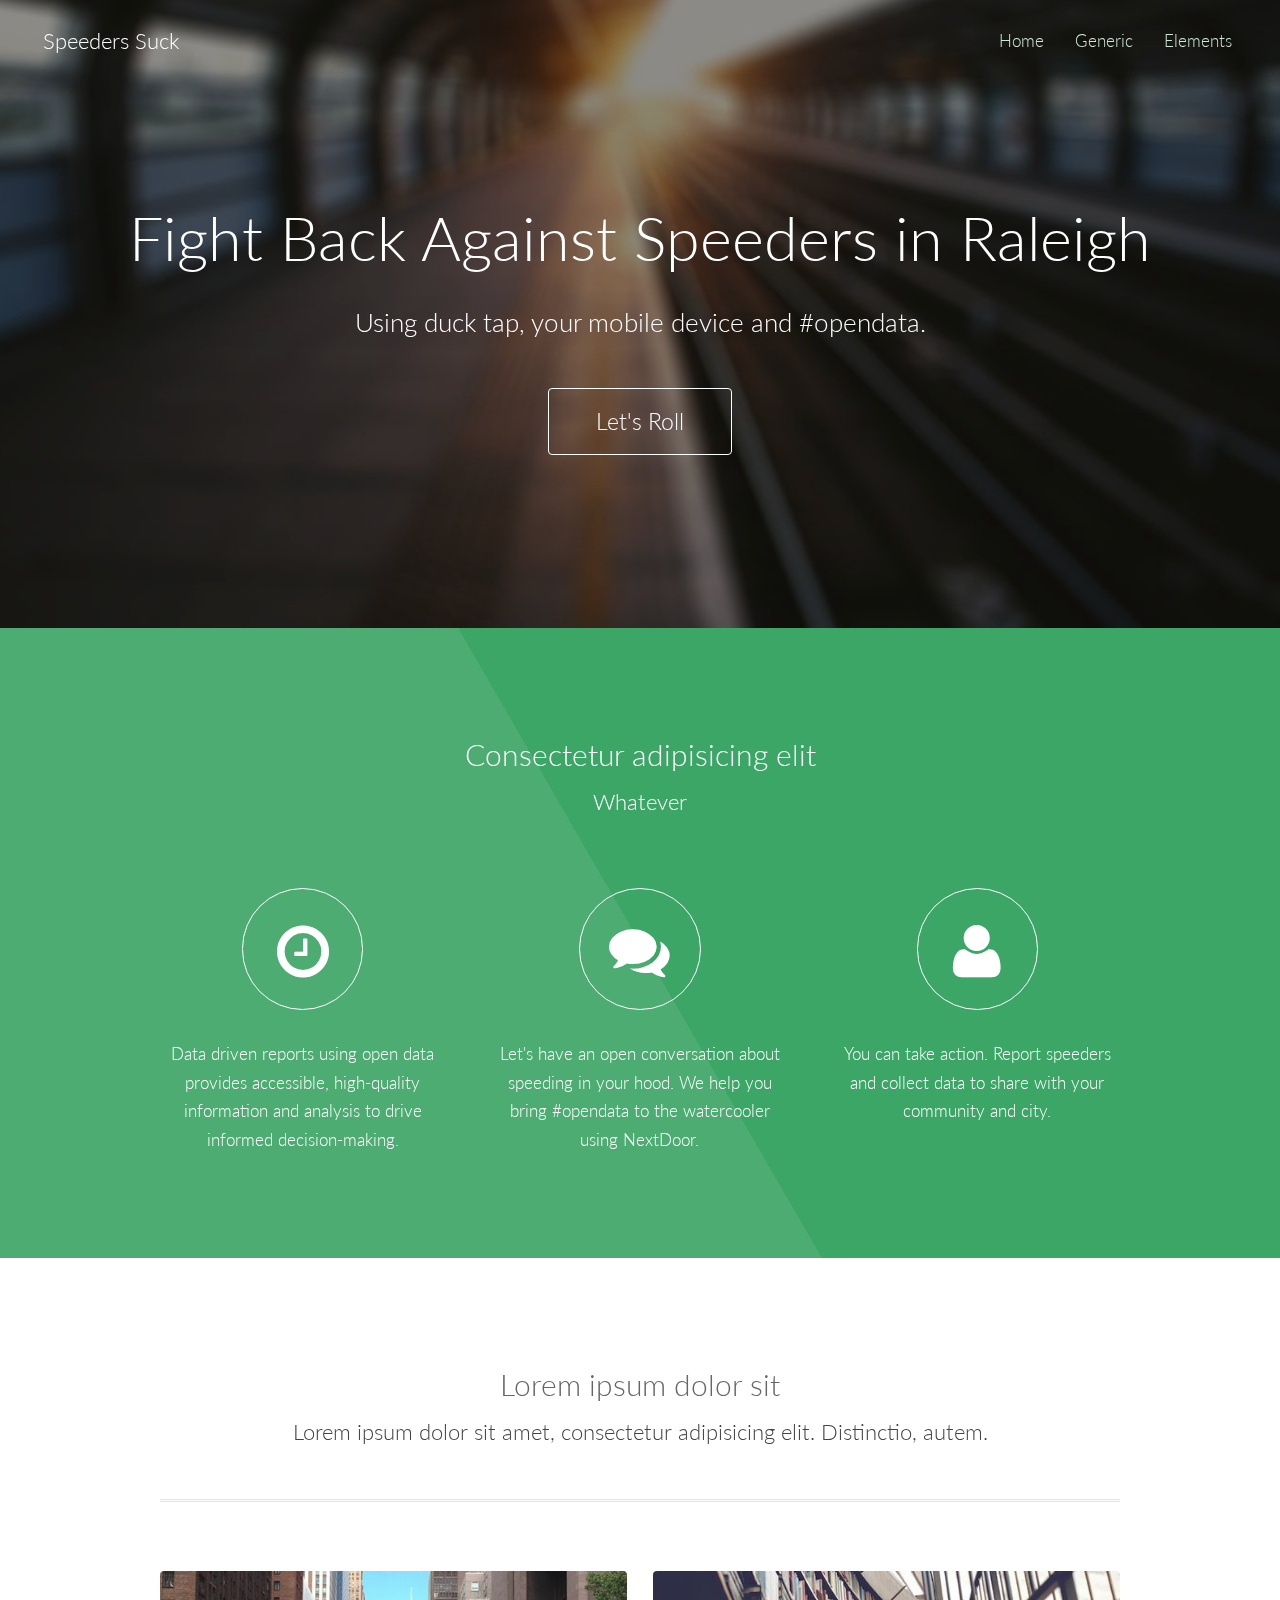
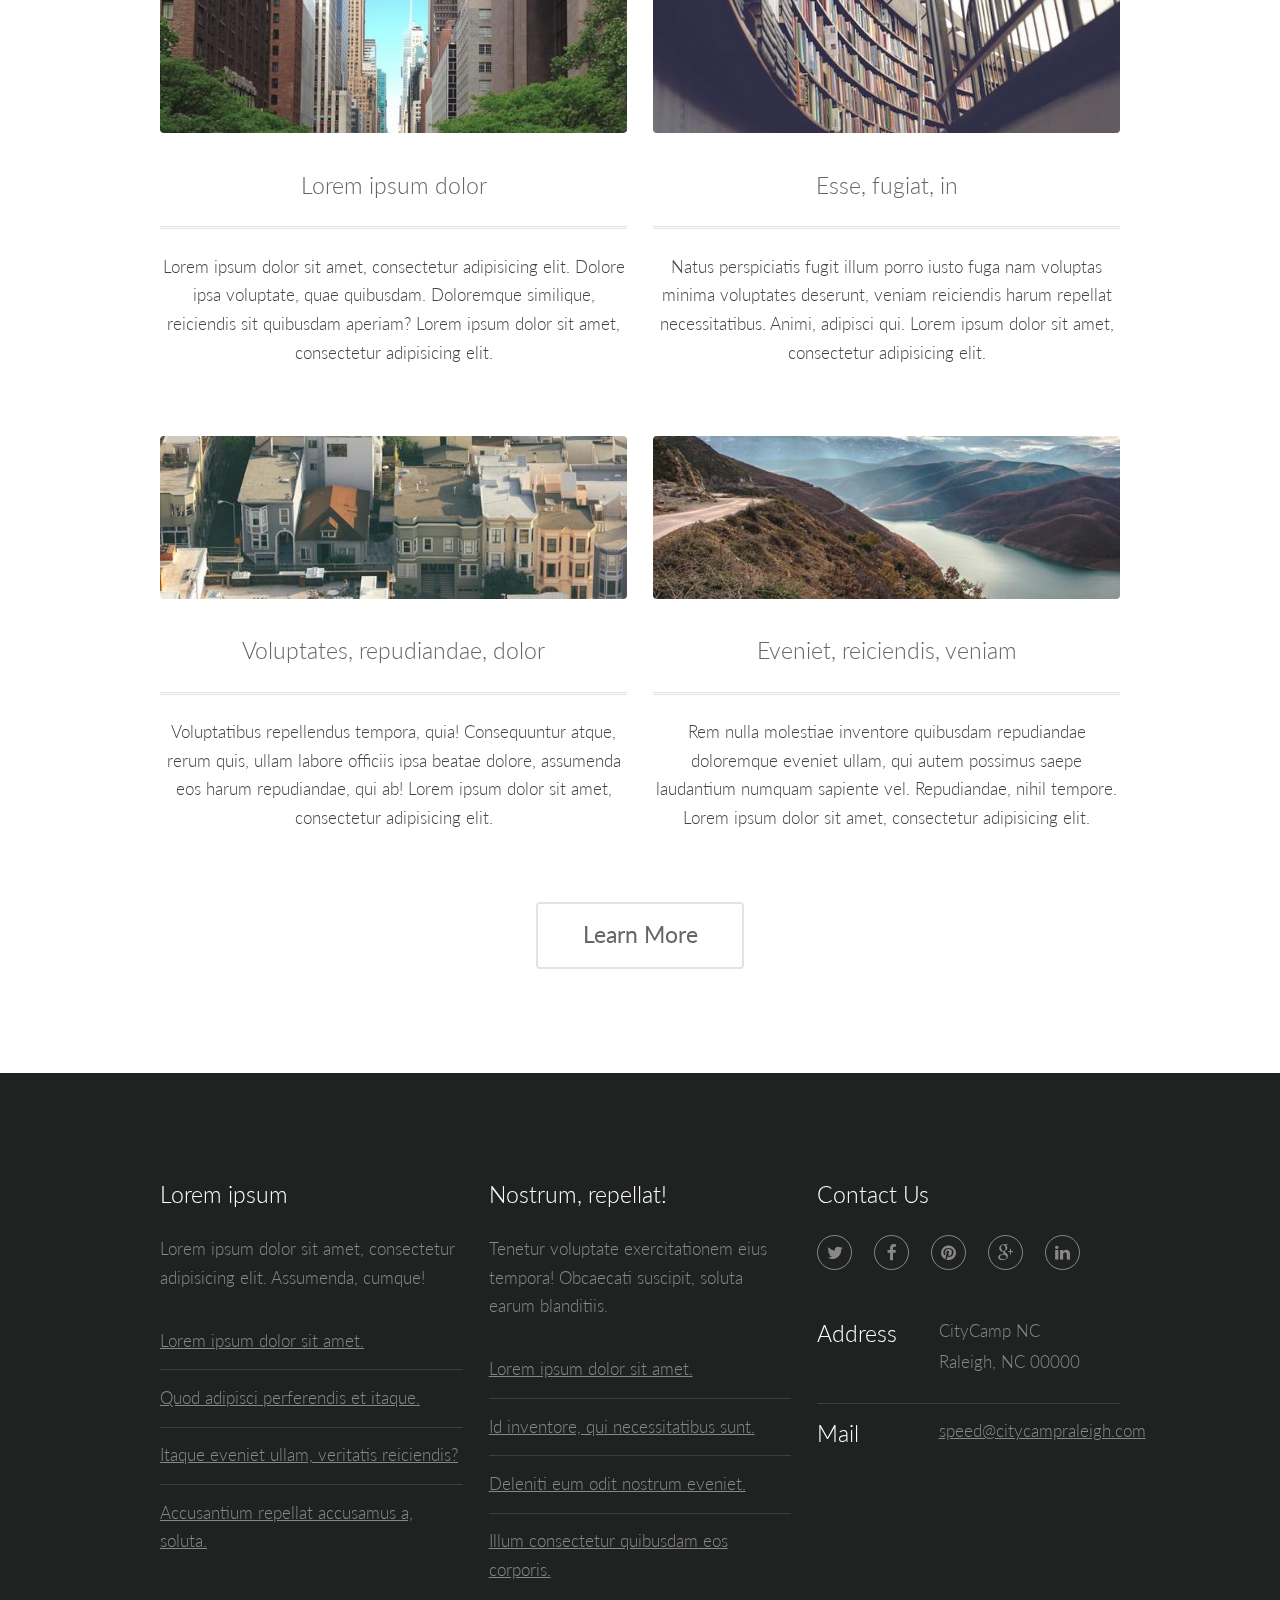
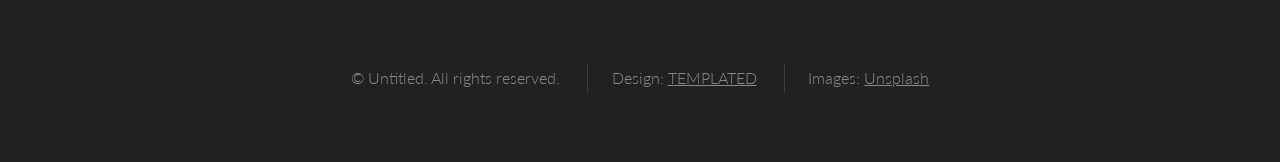
==== about/index.html @ bee6bcc5 "homepage" ====
<!DOCTYPE html>
<!--
	Interphase by TEMPLATED
	templated.co @templatedco
	Released for free under the Creative Commons Attribution 3.0 license (templated.co/license)
-->
<html lang="en">
	<head>
		<meta charset="UTF-8">
		<title>Speeders Suck</title>
		<meta http-equiv="content-type" content="text/html; charset=utf-8" />
		<meta name="description" content="" />
		<meta name="keywords" content="" />
		<!--[if lte IE 8]><script src="css/ie/html5shiv.js"></script><![endif]-->
		<script src="js/jquery.min.js"></script>
		<script src="js/skel.min.js"></script>
		<script src="js/skel-layers.min.js"></script>
		<script src="js/init.js"></script>
		<noscript>
			<link rel="stylesheet" href="css/skel.css" />
			<link rel="stylesheet" href="css/style.css" />
			<link rel="stylesheet" href="css/style-xlarge.css" />
		</noscript>
		<!--[if lte IE 8]><link rel="stylesheet" href="css/ie/v8.css" /><![endif]-->
	</head>
	<body class="landing">

		<!-- Header -->
			<header id="header">
				<h1><a href="index.html">Speeders Suck</a></h1>
				<nav id="nav">
					<ul>
						<li><a href="index.html">Home</a></li>
						<li><a href="generic.html">Generic</a></li>
						<li><a href="elements.html">Elements</a></li>
					</ul>
				</nav>
			</header>

		<!-- Banner -->
			<section id="banner">
				<h2>Fight Back Against Speeders in Raleigh</h2>
				<p>Using duck tap, your mobile device and #opendata.</p>
				<ul class="actions">
					<li>
						<a href="#" class="button big">Let's Roll</a>
					</li>
				</ul>
			</section>

		<!-- One -->
			<section id="one" class="wrapper style1 align-center">
				<div class="container">
					<header>
						<h2>Consectetur adipisicing elit</h2>
						<p>Whatever</p>
					</header>
					<div class="row 200%">
						<section class="4u 12u$(small)">
							<i class="icon big rounded fa-clock-o"></i>
							<p>Data driven reports using open data provides accessible, high-quality information and analysis to drive informed decision-making.</p>
						</section>
						<section class="4u 12u$(small)">
							<i class="icon big rounded fa-comments"></i>
							<p>Let's have an open conversation about speeding in your hood. We help you bring #opendata to the watercooler using NextDoor.</p>
						</section>
						<section class="4u$ 12u$(small)">
							<i class="icon big rounded fa-user"></i>
							<p>You can take action. Report speeders and collect data to share with your community and city.</p>
						</section>
					</div>
				</div>
			</section>

		<!-- Two -->
			<section id="two" class="wrapper style2 align-center">
				<div class="container">
					<header>
						<h2>Lorem ipsum dolor sit</h2>
						<p>Lorem ipsum dolor sit amet, consectetur adipisicing elit. Distinctio, autem.</p>
					</header>
					<div class="row">
						<section class="feature 6u 12u$(small)">
							<img class="image fit" src="images/pic01.jpg" alt="" />
							<h3 class="title">Lorem ipsum dolor</h3>
							<p>Lorem ipsum dolor sit amet, consectetur adipisicing elit. Dolore ipsa voluptate, quae quibusdam. Doloremque similique, reiciendis sit quibusdam aperiam? Lorem ipsum dolor sit amet, consectetur adipisicing elit.</p>
						</section>
						<section class="feature 6u$ 12u$(small)">
							<img class="image fit" src="images/pic02.jpg" alt="" />
							<h3 class="title">Esse, fugiat, in</h3>
							<p>Natus perspiciatis fugit illum porro iusto fuga nam voluptas minima voluptates deserunt, veniam reiciendis harum repellat necessitatibus. Animi, adipisci qui. Lorem ipsum dolor sit amet, consectetur adipisicing elit.</p>
						</section>
						<section class="feature 6u 12u$(small)">
							<img class="image fit" src="images/pic03.jpg" alt="" />
							<h3 class="title">Voluptates, repudiandae, dolor</h3>
							<p>Voluptatibus repellendus tempora, quia! Consequuntur atque, rerum quis, ullam labore officiis ipsa beatae dolore, assumenda eos harum repudiandae, qui ab! Lorem ipsum dolor sit amet, consectetur adipisicing elit.</p>
						</section>
						<section class="feature 6u$ 12u$(small)">
							<img class="image fit" src="images/pic04.jpg" alt="" />
							<h3 class="title">Eveniet, reiciendis, veniam</h3>
							<p>Rem nulla molestiae inventore quibusdam repudiandae doloremque eveniet ullam, qui autem possimus saepe laudantium numquam sapiente vel. Repudiandae, nihil tempore. Lorem ipsum dolor sit amet, consectetur adipisicing elit.</p>
						</section>
					</div>
					<footer>
						<ul class="actions">
							<li>
								<a href="#" class="button alt big">Learn More</a>
							</li>
						</ul>
					</footer>
				</div>
			</section>

		<!-- Footer -->
			<footer id="footer">
				<div class="container">
					<div class="row">
						<section class="4u 6u(medium) 12u$(small)">
							<h3>Lorem ipsum</h3>
							<p>Lorem ipsum dolor sit amet, consectetur adipisicing elit. Assumenda, cumque!</p>
							<ul class="alt">
								<li><a href="#">Lorem ipsum dolor sit amet.</a></li>
								<li><a href="#">Quod adipisci perferendis et itaque.</a></li>
								<li><a href="#">Itaque eveniet ullam, veritatis reiciendis?</a></li>
								<li><a href="#">Accusantium repellat accusamus a, soluta.</a></li>
							</ul>
						</section>
						<section class="4u 6u$(medium) 12u$(small)">
							<h3>Nostrum, repellat!</h3>
							<p>Tenetur voluptate exercitationem eius tempora! Obcaecati suscipit, soluta earum blanditiis.</p>
							<ul class="alt">
								<li><a href="#">Lorem ipsum dolor sit amet.</a></li>
								<li><a href="#">Id inventore, qui necessitatibus sunt.</a></li>
								<li><a href="#">Deleniti eum odit nostrum eveniet.</a></li>
								<li><a href="#">Illum consectetur quibusdam eos corporis.</a></li>
							</ul>
						</section>
						<section class="4u$ 12u$(medium) 12u$(small)">
							<h3>Contact Us</h3>
							<ul class="icons">
								<li><a href="#" class="icon rounded fa-twitter"><span class="label">Twitter</span></a></li>
								<li><a href="#" class="icon rounded fa-facebook"><span class="label">Facebook</span></a></li>
								<li><a href="#" class="icon rounded fa-pinterest"><span class="label">Pinterest</span></a></li>
								<li><a href="#" class="icon rounded fa-google-plus"><span class="label">Google+</span></a></li>
								<li><a href="#" class="icon rounded fa-linkedin"><span class="label">LinkedIn</span></a></li>
							</ul>
							<ul class="tabular">
								<li>
									<h3>Address</h3>
									CityCamp NC<br>
									Raleigh, NC 00000
								</li>
								<li>
									<h3>Mail</h3>
									<a href="#">speed@citycampraleigh.com</a>
								</li>
							</ul>
						</section>
					</div>
					<ul class="copyright">
						<li>&copy; Untitled. All rights reserved.</li>
						<li>Design: <a href="http://templated.co">TEMPLATED</a></li>
						<li>Images: <a href="http://unsplash.com">Unsplash</a></li>
					</ul>
				</div>
			</footer>

	</body>
</html>
---- about/css/skel.css ----
/* Resets (http://meyerweb.com/eric/tools/css/reset/ | v2.0 | 20110126 | License: none (public domain)) */

	html,body,div,span,applet,object,iframe,h1,h2,h3,h4,h5,h6,p,blockquote,pre,a,abbr,acronym,address,big,cite,code,del,dfn,em,img,ins,kbd,q,s,samp,small,strike,strong,sub,sup,tt,var,b,u,i,center,dl,dt,dd,ol,ul,li,fieldset,form,label,legend,table,caption,tbody,tfoot,thead,tr,th,td,article,aside,canvas,details,embed,figure,figcaption,footer,header,hgroup,menu,nav,output,ruby,section,summary,time,mark,audio,video{margin:0;padding:0;border:0;font-size:100%;font:inherit;vertical-align:baseline;}article,aside,details,figcaption,figure,footer,header,hgroup,menu,nav,section{display:block;}body{line-height:1;}ol,ul{list-style:none;}blockquote,q{quotes:none;}blockquote:before,blockquote:after,q:before,q:after{content:'';content:none;}table{border-collapse:collapse;border-spacing:0;}body{-webkit-text-size-adjust:none}

/* Box Model */

	*, *:before, *:after {
		-moz-box-sizing: border-box;
		-webkit-box-sizing: border-box;
		box-sizing: border-box;
	}

/* Container */

	body {
		/* min-width: (containers) */
		min-width: 1200px;
	}

	.container {
		margin-left: auto;
		margin-right: auto;

		/* width: (containers) */
		width: 1200px;
	}

	/* Modifiers */

		/* 125% */
			.container.\31 25\25 {
				width: 100%;

				/* max-width: (containers * 1.25) */
				max-width: 1500px;

				/* min-width: (containers) */
				min-width: 1200px;
			}

		/* 75% */
			.container.\37 5\25 {

				/* width: (containers * 0.75) */
				width: 900px;

			}

		/* 50% */
			.container.\35 0\25 {

				/* width: (containers * 0.50) */
				width: 600px;

			}

		/* 25% */
			.container.\32 5\25 {

				/* width: (containers * 0.25) */
				width: 300px;

			}

/* Grid */

	.row {
		border-bottom: solid 1px transparent;
	}

	.row > * {
		float: left;
	}

	.row:after, .row:before {
		content: '';
		display: block;
		clear: both;
		height: 0;
	}

	.row.uniform > * > :first-child {
		margin-top: 0;
	}

	.row.uniform > * > :last-child {
		margin-bottom: 0;
	}

	/* Gutters */

		/* Normal */

			.row > * {
				/* padding: (gutters.horizontal) 0 0 (gutters.vertical) */
				padding: 0 0 0 2em;
			}

			.row {
				/* margin: -(gutters.horizontal) 0 0 -(gutters.vertical) */
				margin: 0 0 0 -2em;
			}

			.row.uniform > * {
				/* padding: (gutters.vertical) 0 0 (gutters.vertical) */
				padding: 2em 0 0 2em;
			}

			.row.uniform {
				/* margin: -(gutters.vertical) 0 0 -(gutters.vertical) */
				margin: -2em 0 0 -2em;
			}

		/* 200% */

			.row.\32 00\25 > * {
				/* padding: (gutters.horizontal) 0 0 (gutters.vertical) */
				padding: 0 0 0 4em;
			}

			.row.\32 00\25 {
				/* margin: -(gutters.horizontal) 0 0 -(gutters.vertical) */
				margin: 0 0 0 -4em;
			}

			.row.uniform.\32 00\25 > * {
				/* padding: (gutters.vertical) 0 0 (gutters.vertical) */
				padding: 4em 0 0 4em;
			}

			.row.uniform.\32 00\25 {
				/* margin: -(gutters.vertical) 0 0 -(gutters.vertical) */
				margin: -4em 0 0 -4em;
			}

		/* 150% */

			.row.\31 50\25 > * {
				/* padding: (gutters.horizontal) 0 0 (gutters.vertical) */
				padding: 0 0 0 1.5em;
			}

			.row.\31 50\25 {
				/* margin: -(gutters.horizontal) 0 0 -(gutters.vertical) */
				margin: 0 0 0 -1.5em;
			}

			.row.uniform.\31 50\25 > * {
				/* padding: (gutters.vertical) 0 0 (gutters.vertical) */
				padding: 1.5em 0 0 1.5em;
			}

			.row.uniform.\31 50\25 {
				/* margin: -(gutters.vertical) 0 0 -(gutters.vertical) */
				margin: -1.5em 0 0 -1.5em;
			}

		/* 50% */

			.row.\35 0\25 > * {
				/* padding: (gutters.horizontal) 0 0 (gutters.vertical) */
				padding: 0 0 0 1em;
			}

			.row.\35 0\25 {
				/* margin: -(gutters.horizontal) 0 0 -(gutters.vertical) */
				margin: 0 0 0 -1em;
			}

			.row.uniform.\35 0\25 > * {
				/* padding: (gutters.vertical) 0 0 (gutters.vertical) */
				padding: 1em 0 0 1em;
			}

			.row.uniform.\35 0\25 {
				/* margin: -(gutters.vertical) 0 0 -(gutters.vertical) */
				margin: -1em 0 0 -1em;
			}

		/* 25% */

			.row.\32 5\25 > * {
				/* padding: (gutters.horizontal) 0 0 (gutters.vertical) */
				padding: 0 0 0 0.5em;
			}

			.row.\32 5\25 {
				/* margin: -(gutters.horizontal) 0 0 -(gutters.vertical) */
				margin: 0 0 0 -0.5em;
			}

			.row.uniform.\32 5\25 > * {
				/* padding: (gutters.vertical) 0 0 (gutters.vertical) */
				padding: 0.5em 0 0 0.5em;
			}

			.row.uniform.\32 5\25 {
				/* margin: -(gutters.vertical) 0 0 -(gutters.vertical) */
				margin: -0.5em 0 0 -0.5em;
			}

		/* 0% */

			.row.\30 \25 > * {
				/* padding: (gutters.horizontal) 0 0 (gutters.vertical) */
				padding: 0;
			}

			.row.\30 \25 {
				/* margin: -(gutters.horizontal) 0 0 -(gutters.vertical) */
				margin: 0;
			}

	/* Cells */

		.\31 2u, .\31 2u\24, .\31 2u\28 1\29, .\31 2u\24\28 1\29 { width: 100%; clear: none; }
		.\31 1u, .\31 1u\24, .\31 1u\28 1\29, .\31 1u\24\28 1\29 { width: 91.6666666667%; clear: none; }
		.\31 0u, .\31 0u\24, .\31 0u\28 1\29, .\31 0u\24\28 1\29 { width: 83.3333333333%; clear: none; }
		.\39 u, .\39 u\24, .\39 u\28 1\29, .\39 u\24\28 1\29 { width: 75%; clear: none; }
		.\38 u, .\38 u\24, .\38 u\28 1\29, .\38 u\24\28 1\29 { width: 66.6666666667%; clear: none; }
		.\37 u, .\37 u\24, .\37 u\28 1\29, .\37 u\24\28 1\29 { width: 58.3333333333%; clear: none; }
		.\36 u, .\36 u\24, .\36 u\28 1\29, .\36 u\24\28 1\29 { width: 50%; clear: none; }
		.\35 u, .\35 u\24, .\35 u\28 1\29, .\35 u\24\28 1\29 { width: 41.6666666667%; clear: none; }
		.\34 u, .\34 u\24, .\34 u\28 1\29, .\34 u\24\28 1\29 { width: 33.3333333333%; clear: none; }
		.\33 u, .\33 u\24, .\33 u\28 1\29, .\33 u\24\28 1\29 { width: 25%; clear: none; }
		.\32 u, .\32 u\24, .\32 u\28 1\29, .\32 u\24\28 1\29 { width: 16.6666666667%; clear: none; }
		.\31 u, .\31 u\24, .\31 u\28 1\29, .\31 u\24\28 1\29 { width: 8.3333333333%; clear: none; }

		.\31 2u\24 + *, .\31 2u\24\28 1\29 + *,
		.\31 1u\24 + *, .\31 1u\24\28 1\29 + *,
		.\31 0u\24 + *, .\31 0u\24\28 1\29 + *,
		.\39 u\24 + *, .\39 u\24\28 1\29 + *,
		.\38 u\24 + *, .\38 u\24\28 1\29 + *,
		.\37 u\24 + *, .\37 u\24\28 1\29 + *,
		.\36 u\24 + *, .\36 u\24\28 1\29 + *,
		.\35 u\24 + *, .\35 u\24\28 1\29 + *,
		.\34 u\24 + *, .\34 u\24\28 1\29 + *,
		.\33 u\24 + *, .\33 u\24\28 1\29 + *,
		.\32 u\24 + *, .\32 u\24\28 1\29 + *,
		.\31 u\24  + *,  .\31 u\24\28 1\29 + * {
			clear: left;
		}

		.\-11u { margin-left: 91.6666666667% }
		.\-10u { margin-left: 83.3333333333% }
		.\-9u { margin-left: 75% }
		.\-8u { margin-left: 66.6666666667% }
		.\-7u { margin-left: 58.3333333333% }
		.\-6u { margin-left: 50% }
		.\-5u { margin-left: 41.6666666667% }
		.\-4u { margin-left: 33.3333333333% }
		.\-3u { margin-left: 25% }
		.\-2u { margin-left: 16.6666666667% }
		.\-1u { margin-left: 8.3333333333% }
---- about/css/style.css ----
@charset "UTF-8";
@import url(font-awesome.min.css);
@import url("http://fonts.googleapis.com/css?family=Lato:300,400");

/*
	Interphase by TEMPLATED
	templated.co @templatedco
	Released for free under the Creative Commons Attribution 3.0 license (templated.co/license)
*/

/* Basic */

	body {
		background: #fff;
	}

	body, input, select, textarea {
		color: #444;
		font-family: "Lato", Helvetica, sans-serif;
		font-size: 15pt;
		font-weight: 300;
		line-height: 1.65em;
	}

	a {
		color: #4dac71;
		text-decoration: underline;
	}

		a:hover {
			text-decoration: none;
		}

	strong, b {
		color: #666;
		font-weight: 400;
	}

	em, i {
		font-style: italic;
	}

	p {
		margin: 0 0 2em 0;
	}

	h1, h2, h3, h4, h5, h6 {
		color: #666;
		font-weight: 300;
		line-height: 1em;
		margin: 0 0 1em 0;
	}

		h1 a, h2 a, h3 a, h4 a, h5 a, h6 a {
			color: inherit;
			text-decoration: none;
		}

	h2 {
		font-size: 1.75em;
		line-height: 1.5em;
	}

	h3 {
		font-size: 1.35em;
		line-height: 1.5em;
	}

	h4 {
		font-size: 1.1em;
		line-height: 1.5em;
	}

	h5 {
		font-size: 0.9em;
		line-height: 1.5em;
	}

	h6 {
		font-size: 0.7em;
		line-height: 1.5em;
	}

	sub {
		font-size: 0.8em;
		position: relative;
		top: 0.5em;
	}

	sup {
		font-size: 0.8em;
		position: relative;
		top: -0.5em;
	}

	hr {
		border: 0;
		border-bottom: medium 1px rgba(144, 144, 144, 0.25);
		margin: 2em 0;
	}

		hr.major {
			margin: 3em 0;
		}

	blockquote {
		border-left: solid 4px rgba(144, 144, 144, 0.25);
		font-style: italic;
		margin: 0 0 2em 0;
		padding: 0.5em 0 0.5em 2em;
	}

	code {
		background: rgba(144, 144, 144, 0.075);
		border-radius: 4px;
		border: solid 1px rgba(144, 144, 144, 0.25);
		font-family: "Courier New", monospace;
		font-size: 0.9em;
		margin: 0 0.25em;
		padding: 0.25em 0.65em;
	}

	pre {
		-webkit-overflow-scrolling: touch;
		font-family: "Courier New", monospace;
		font-size: 0.9em;
		margin: 0 0 2em 0;
	}

		pre code {
			display: block;
			line-height: 1.75em;
			padding: 1em 1.5em;
			overflow-x: auto;
		}

	.align-left {
		text-align: left;
	}

	.align-center {
		text-align: center;
	}

	.align-right {
		text-align: right;
	}

/* Section/Article */

	section.special, article.special {
		text-align: center;
	}

	header p {
		position: relative;
		margin: 0 0 1.5em 0;
	}

	header h2 + p {
		font-size: 1.25em;
		margin-top: -1em;
		line-height: 1.5em;
	}

	header h3 + p {
		font-size: 1.1em;
		margin-top: -0.8em;
		line-height: 1.5em;
	}

	header h4 + p,
	header h5 + p,
	header h6 + p {
		font-size: 0.9em;
		margin-top: -0.6em;
		line-height: 1.5em;
	}

	header.major {
		text-align: center;
		margin-bottom: 3em;
	}

		header.major h2 {
			font-size: 3em;
		}

		header.major p {
			border-top: medium double rgba(144, 144, 144, 0.25);
			display: inline-block;
			padding: 2em 2em 0 2em;
		}

/* Form */

	form {
		margin: 0 0 2em 0;
	}

	label {
		color: #666;
		display: block;
		font-size: 0.9em;
		font-weight: 400;
		margin: 0 0 1em 0;
	}

	input[type="text"],
	input[type="password"],
	input[type="email"],
	select,
	textarea {
		-moz-appearance: none;
		-webkit-appearance: none;
		-o-appearance: none;
		-ms-appearance: none;
		appearance: none;
		background: rgba(144, 144, 144, 0.075);
		border-radius: 4px;
		border: none;
		border: solid 1px rgba(144, 144, 144, 0.25);
		color: inherit;
		display: block;
		outline: 0;
		padding: 0 1em;
		text-decoration: none;
		width: 100%;
	}

		input[type="text"]:invalid,
		input[type="password"]:invalid,
		input[type="email"]:invalid,
		select:invalid,
		textarea:invalid {
			box-shadow: none;
		}

		input[type="text"]:focus,
		input[type="password"]:focus,
		input[type="email"]:focus,
		select:focus,
		textarea:focus {
			border-color: #4dac71;
			box-shadow: 0 0 0 1px #4dac71;
		}

	.select-wrapper {
		text-decoration: none;
		display: block;
		position: relative;
	}

		.select-wrapper:before {
			content: "";
			-moz-osx-font-smoothing: grayscale;
			-webkit-font-smoothing: antialiased;
			font-family: FontAwesome;
			font-style: normal;
			font-weight: normal;
			text-transform: none !important;
		}

		.select-wrapper:before {
			color: rgba(144, 144, 144, 0.25);
			display: block;
			height: 2.75em;
			line-height: 2.75em;
			pointer-events: none;
			position: absolute;
			right: 0;
			text-align: center;
			top: 0;
			width: 2.75em;
		}

		.select-wrapper select::-ms-expand {
			display: none;
		}

	input[type="text"],
	input[type="password"],
	input[type="email"],
	select {
		height: 2.75em;
	}

	textarea {
		padding: 0.75em 1em;
	}

	input[type="checkbox"],
	input[type="radio"] {
		-moz-appearance: none;
		-webkit-appearance: none;
		-o-appearance: none;
		-ms-appearance: none;
		appearance: none;
		display: block;
		float: left;
		margin-right: -2em;
		opacity: 0;
		width: 1em;
		z-index: -1;
	}

		input[type="checkbox"] + label,
		input[type="radio"] + label {
			text-decoration: none;
			color: #444;
			cursor: pointer;
			display: inline-block;
			font-size: 1em;
			font-weight: 300;
			padding-left: 2.4em;
			padding-right: 0.75em;
			position: relative;
		}

			input[type="checkbox"] + label:before,
			input[type="radio"] + label:before {
				-moz-osx-font-smoothing: grayscale;
				-webkit-font-smoothing: antialiased;
				font-family: FontAwesome;
				font-style: normal;
				font-weight: normal;
				text-transform: none !important;
			}

			input[type="checkbox"] + label:before,
			input[type="radio"] + label:before {
				background: rgba(144, 144, 144, 0.075);
				border-radius: 4px;
				border: solid 1px rgba(144, 144, 144, 0.25);
				content: '';
				display: inline-block;
				height: 1.65em;
				left: 0;
				line-height: 1.58125em;
				position: absolute;
				text-align: center;
				top: 0;
				width: 1.65em;
			}

		input[type="checkbox"]:checked + label:before,
		input[type="radio"]:checked + label:before {
			background: #3ba666;
			border-color: #3ba666;
			color: #ffffff;
			content: '\f00c';
		}

		input[type="checkbox"]:focus + label:before,
		input[type="radio"]:focus + label:before {
			border-color: #4dac71;
			box-shadow: 0 0 0 1px #4dac71;
		}

	input[type="checkbox"] + label:before {
		border-radius: 4px;
	}

	input[type="radio"] + label:before {
		border-radius: 100%;
	}

	::-webkit-input-placeholder {
		color: #888 !important;
		opacity: 1.0;
	}

	:-moz-placeholder {
		color: #888 !important;
		opacity: 1.0;
	}

	::-moz-placeholder {
		color: #888 !important;
		opacity: 1.0;
	}

	:-ms-input-placeholder {
		color: #888 !important;
		opacity: 1.0;
	}

	.formerize-placeholder {
		color: #888 !important;
		opacity: 1.0;
	}

/* Box */

	.box {
		border-radius: 4px;
		border: solid 1px rgba(144, 144, 144, 0.25);
		margin-bottom: 2em;
		padding: 1.5em;
	}

		.box > :last-child,
		.box > :last-child > :last-child,
		.box > :last-child > :last-child > :last-child {
			margin-bottom: 0;
		}

		.box.alt {
			border: 0;
			border-radius: 0;
			padding: 0;
		}

/* Icon */

	.icon {
		text-decoration: none;
		border-bottom: none;
		position: relative;
	}

		.icon:before {
			-moz-osx-font-smoothing: grayscale;
			-webkit-font-smoothing: antialiased;
			font-family: FontAwesome;
			font-style: normal;
			font-weight: normal;
			text-transform: none !important;
		}

		.icon > .label {
			display: none;
		}

		.icon.rounded {
			border-radius: 100%;
			border: 1px solid #4dac71;
			display: inline-block;
			height: 2em;
			line-height: 2em;
			text-align: center;
			width: 2em;
		}

			.icon.rounded.big {
				font-size: 3.5em;
			}

/* Image */

	.image {
		border-radius: 4px;
		border: 0;
		display: inline-block;
		position: relative;
	}

		.image img {
			border-radius: 4px;
			display: block;
		}

		.image.left {
			float: left;
			padding: 0 1.5em 1em 0;
			top: 0.25em;
		}

		.image.right {
			float: right;
			padding: 0 0 1em 1.5em;
			top: 0.25em;
		}

		.image.left, .image.right {
			max-width: 40%;
		}

			.image.left img, .image.right img {
				width: 100%;
			}

		.image.fit {
			display: block;
			margin: 0 0 2em 0;
			width: 100%;
		}

			.image.fit img {
				width: 100%;
			}

/* List */

	ol {
		list-style: decimal;
		margin: 0 0 2em 0;
		padding-left: 1.25em;
	}

		ol li {
			padding-left: 0.25em;
		}

	ul {
		list-style: disc;
		margin: 0 0 2em 0;
		padding-left: 1em;
	}

		ul li {
			padding-left: 0.5em;
		}

		ul.alt {
			list-style: none;
			padding-left: 0;
		}

			ul.alt li {
				border-top: solid 1px rgba(144, 144, 144, 0.25);
				padding: 0.8em 0;
			}

				ul.alt li:first-child {
					border-top: 0;
					padding-top: 0;
				}

		ul.icons {
			cursor: default;
			list-style: none;
			padding-left: 0;
		}

			ul.icons li {
				display: inline-block;
				padding: 0 1em 0 0;
			}

				ul.icons li:last-child {
					padding-right: 0;
				}

		ul.actions {
			cursor: default;
			list-style: none;
			padding-left: 0;
		}

			ul.actions li {
				display: inline-block;
				padding: 0 1em 0 0;
				vertical-align: middle;
			}

				ul.actions li:last-child {
					padding-right: 0;
				}

			ul.actions.small li {
				padding: 0 0.5em 0 0;
			}

			ul.actions.vertical li {
				display: block;
				padding: 1em 0 0 0;
			}

				ul.actions.vertical li:first-child {
					padding-top: 0;
				}

				ul.actions.vertical li > * {
					margin-bottom: 0;
				}

			ul.actions.vertical.small li {
				padding: 0.5em 0 0 0;
			}

				ul.actions.vertical.small li:first-child {
					padding-top: 0;
				}

			ul.actions.fit {
				display: table;
				margin-left: -1em;
				padding: 0;
				table-layout: fixed;
				width: calc(100% + 1em);
			}

				ul.actions.fit li {
					display: table-cell;
					padding: 0 0 0 1em;
				}

					ul.actions.fit li > * {
						margin-bottom: 0;
					}

				ul.actions.fit.small {
					margin-left: -0.5em;
					width: calc(100% + 0.5em);
				}

					ul.actions.fit.small li {
						padding: 0 0 0 0.5em;
					}

		ul.tabular {
			list-style: outside none none;
			padding: 0px;
		}

			ul.tabular li {
				border-top: solid 1px rgba(144, 144, 144, 0.25);
				line-height: 1.75em;
				margin: 1.5em 0px 0px;
				padding-left: 7em;
				padding-top: 12px;
				position: relative;
			}

				ul.tabular li:first-child {
					border-top: 0;
					margin-top: 0;
				}

				ul.tabular li h3 {
					left: 0px;
					position: absolute;
					text-align: center;
					top: 12px;
					vertical-align: top;
					width: 1em;
				}

	dl {
		margin: 0 0 2em 0;
	}

/* Table */

	.table-wrapper {
		-webkit-overflow-scrolling: touch;
		overflow-x: auto;
	}

	table {
		margin: 0 0 2em 0;
		width: 100%;
	}

		table tbody tr {
			border: solid 1px rgba(144, 144, 144, 0.25);
			border-left: 0;
			border-right: 0;
		}

			table tbody tr:nth-child(2n + 1) {
				background-color: rgba(144, 144, 144, 0.075);
			}

		table td {
			padding: 0.75em 0.75em;
		}

		table th {
			color: #666;
			font-size: 0.9em;
			font-weight: 400;
			padding: 0 0.75em 0.75em 0.75em;
			text-align: left;
		}

		table thead {
			border-bottom: solid 2px rgba(144, 144, 144, 0.25);
		}

		table tfoot {
			border-top: solid 2px rgba(144, 144, 144, 0.25);
		}

		table.alt {
			border-collapse: separate;
		}

			table.alt tbody tr td {
				border: solid 1px rgba(144, 144, 144, 0.25);
				border-left-width: 0;
				border-top-width: 0;
			}

				table.alt tbody tr td:first-child {
					border-left-width: 1px;
				}

			table.alt tbody tr:first-child td {
				border-top-width: 1px;
			}

			table.alt thead {
				border-bottom: 0;
			}

			table.alt tfoot {
				border-top: 0;
			}

/* Button */

	input[type="submit"],
	input[type="reset"],
	input[type="button"],
	.button {
		-moz-appearance: none;
		-webkit-appearance: none;
		-o-appearance: none;
		-ms-appearance: none;
		appearance: none;
		-moz-transition: background-color 0.2s ease-in-out, color 0.2s ease-in-out;
		-webkit-transition: background-color 0.2s ease-in-out, color 0.2s ease-in-out;
		-o-transition: background-color 0.2s ease-in-out, color 0.2s ease-in-out;
		-ms-transition: background-color 0.2s ease-in-out, color 0.2s ease-in-out;
		transition: background-color 0.2s ease-in-out, color 0.2s ease-in-out;
		background-color: #3ba666;
		border-radius: 4px;
		border: 0;
		color: #ffffff !important;
		cursor: pointer;
		display: inline-block;
		font-weight: 400;
		height: 2.85em;
		line-height: 2.8em;
		padding: 0 2em;
		text-align: center;
		text-decoration: none;
		white-space: nowrap;
	}

		input[type="submit"]:hover,
		input[type="reset"]:hover,
		input[type="button"]:hover,
		.button:hover {
			background-color: #42b972;
		}

		input[type="submit"]:active,
		input[type="reset"]:active,
		input[type="button"]:active,
		.button:active {
			background-color: #34935a;
		}

		input[type="submit"].icon,
		input[type="reset"].icon,
		input[type="button"].icon,
		.button.icon {
			padding-left: 1.35em;
		}

			input[type="submit"].icon:before,
			input[type="reset"].icon:before,
			input[type="button"].icon:before,
			.button.icon:before {
				margin-right: 0.5em;
			}

		input[type="submit"].fit,
		input[type="reset"].fit,
		input[type="button"].fit,
		.button.fit {
			display: block;
			margin: 0 0 1em 0;
			width: 100%;
		}

		input[type="submit"].small,
		input[type="reset"].small,
		input[type="button"].small,
		.button.small {
			font-size: 0.8em;
		}

		input[type="submit"].big,
		input[type="reset"].big,
		input[type="button"].big,
		.button.big {
			font-size: 1.35em;
		}

		input[type="submit"].alt,
		input[type="reset"].alt,
		input[type="button"].alt,
		.button.alt {
			background-color: transparent;
			box-shadow: inset 0 0 0 2px rgba(144, 144, 144, 0.25);
			color: #666 !important;
		}

			input[type="submit"].alt:hover,
			input[type="reset"].alt:hover,
			input[type="button"].alt:hover,
			.button.alt:hover {
				background-color: rgba(144, 144, 144, 0.075);
			}

			input[type="submit"].alt:active,
			input[type="reset"].alt:active,
			input[type="button"].alt:active,
			.button.alt:active {
				background-color: rgba(144, 144, 144, 0.2);
			}

			input[type="submit"].alt.icon:before,
			input[type="reset"].alt.icon:before,
			input[type="button"].alt.icon:before,
			.button.alt.icon:before {
				color: #888;
			}

		input[type="submit"].special,
		input[type="reset"].special,
		input[type="button"].special,
		.button.special {
			background-color: #4dac71;
			color: #ffffff !important;
		}

			input[type="submit"].special:hover,
			input[type="reset"].special:hover,
			input[type="button"].special:hover,
			.button.special:hover {
				background-color: #5cb67e;
			}

			input[type="submit"].special:active,
			input[type="reset"].special:active,
			input[type="button"].special:active,
			.button.special:active {
				background-color: #459a65;
			}

		input[type="submit"].disabled, input[type="submit"]:disabled,
		input[type="reset"].disabled,
		input[type="reset"]:disabled,
		input[type="button"].disabled,
		input[type="button"]:disabled,
		.button.disabled,
		.button:disabled {
			background-color: #444 !important;
			box-shadow: inset 0 -0.15em 0 0 rgba(0, 0, 0, 0.15);
			color: #fff !important;
			cursor: default;
			opacity: 0.25;
		}

/* Header */

	body.landing #header {
		background-color: transparent;
		left: 0;
		position: absolute;
		top: 0;
	}

	#header {
		background-color: #202222;
		color: #ffffff;
		cursor: default;
		height: 4.75em;
		line-height: 4.75em;
		width: 100%;
		z-index: 10000;
	}

		#header h1 {
			color: #ffffff;
			height: inherit;
			left: 2.5em;
			line-height: inherit;
			margin: 0;
			padding: 0;
			position: absolute;
			top: 0;
		}

			#header h1 a {
				font-size: 1.25em;
			}

		#header nav {
			height: inherit;
			line-height: inherit;
			position: absolute;
			right: 2.75em;
			top: 0;
			vertical-align: middle;
		}

			#header nav > ul {
				list-style: none;
				margin: 0;
				padding-left: 0;
			}

				#header nav > ul > li {
					border-radius: 4px;
					display: inline-block;
					margin-left: 1.5em;
					padding-left: 0;
				}

					#header nav > ul > li a {
						-moz-transition: color 0.2s ease-in-out;
						-webkit-transition: color 0.2s ease-in-out;
						-o-transition: color 0.2s ease-in-out;
						-ms-transition: color 0.2s ease-in-out;
						transition: color 0.2s ease-in-out;
						color: #cee8d8;
						display: inline-block;
						text-decoration: none;
					}

						#header nav > ul > li a:hover {
							color: #ffffff;
						}

					#header nav > ul > li:first-child {
						margin-left: 0;
					}

					#header nav > ul > li .button {
						height: 2.25em;
						line-height: 2.25em;
						margin-bottom: 0;
						padding: 0 1em;
						position: relative;
						top: -0.075em;
						vertical-align: middle;
					}

		#header .container {
			position: relative;
		}

			#header .container h1 {
				left: 0;
			}

			#header .container nav {
				right: 0;
			}

/* Banner */

	#banner {
		background: url("images/overlay.png"), url("../images/banner.jpg");
		background-position: center;
		background-repeat: no-repeat;
		background-size: cover;
		color: #ffffff;
		padding: 16em 0em 14em;
		text-align: center;
	}

		#banner h2 {
			color: #ffffff;
			font-size: 3em;
			line-height: 1em;
			margin: 0 0 0.5em 0;
			padding: 0;
		}

		#banner p {
			font-size: 1.5em;
			margin: 1.5em 0 0 0;
		}

		#banner .actions {
			margin: 3em 0 0 0;
		}

		#banner .button {
			background-color: transparent;
			border: 1px solid #ffffff;
			font-weight: 300;
		}

			#banner .button:hover {
				background-color: rgba(255, 255, 255, 0.2);
			}

/* Wrapper */

	.wrapper {
		padding: 6em 0em 4em;
	}

		.wrapper.style1 {
			background-color: #3ba666;
			-moz-background-image: linear-gradient(60deg, #4dac71 50%, #3ba666 50%);
			-webkit-background-image: linear-gradient(60deg, #4dac71 50%, #3ba666 50%);
			-o-background-image: linear-gradient(60deg, #4dac71 50%, #3ba666 50%);
			-ms-background-image: linear-gradient(60deg, #4dac71 50%, #3ba666 50%);
			background-image: linear-gradient(60deg, #4dac71 50%, #3ba666 50%);
			color: #ffffff;
		}

			.wrapper.style1 header {
				margin-bottom: 4em;
			}

			.wrapper.style1 h2 {
				color: #ffffff;
			}

			.wrapper.style1 .icon.big {
				border-color: #ffffff;
				margin-bottom: 0.5em;
			}

		.wrapper.style2 .title, .wrapper.style2 header {
			border-bottom: medium double rgba(144, 144, 144, 0.25);
			padding-bottom: 1em;
		}

		.wrapper.style2 header {
			margin-bottom: 4em;
		}

		.wrapper.style2 .feature {
			margin: 0 0 2em 0;
		}

/* Footer */

	#footer {
		background: #202222;
		color: #888;
		padding: 6em 0em 4em;
	}

		#footer h2, #footer h3, #footer h4 {
			color: #ffffff;
		}

		#footer a {
			-moz-transition: all 0.2s ease-in-out;
			-webkit-transition: all 0.2s ease-in-out;
			-o-transition: all 0.2s ease-in-out;
			-ms-transition: all 0.2s ease-in-out;
			transition: all 0.2s ease-in-out;
			color: #888;
		}

			#footer a:active, #footer a:hover {
				color: #ffffff;
			}

		#footer .icons .rounded {
			border-color: #888;
			font-size: 1.5em;
		}

			#footer .icons .rounded:active, #footer .icons .rounded:hover {
				border-color: #ffffff;
			}

		#footer .copyright {
			font-size: 0.9em;
			margin: 2em 0 0 0;
			padding: 0;
			text-align: center;
		}

			#footer .copyright li {
				border-left: solid 1px rgba(144, 144, 144, 0.25);
				display: inline-block;
				list-style: none;
				margin-left: 1.5em;
				padding-left: 1.5em;
			}

				#footer .copyright li:first-child {
					border-left: 0;
					margin-left: 0;
					padding-left: 0;
				}
---- about/css/style-xlarge.css ----
/*
	Interphase by TEMPLATED
	templated.co @templatedco
	Released for free under the Creative Commons Attribution 3.0 license (templated.co/license)
*/

/* Basic */

	body, input, select, textarea {
		font-size: 13pt;
	}
---- about/css/ie/v8.css ----
/*
	Interphase by TEMPLATED
	templated.co @templatedco
	Released for free under the Creative Commons Attribution 3.0 license (templated.co/license)
*/

/* Banner */

	#banner {
		background: url("../../images/banner.jpg");
		background-size: cover;
		-ms-behavior: url("css/ie/backgroundsize.min.htc");
	}
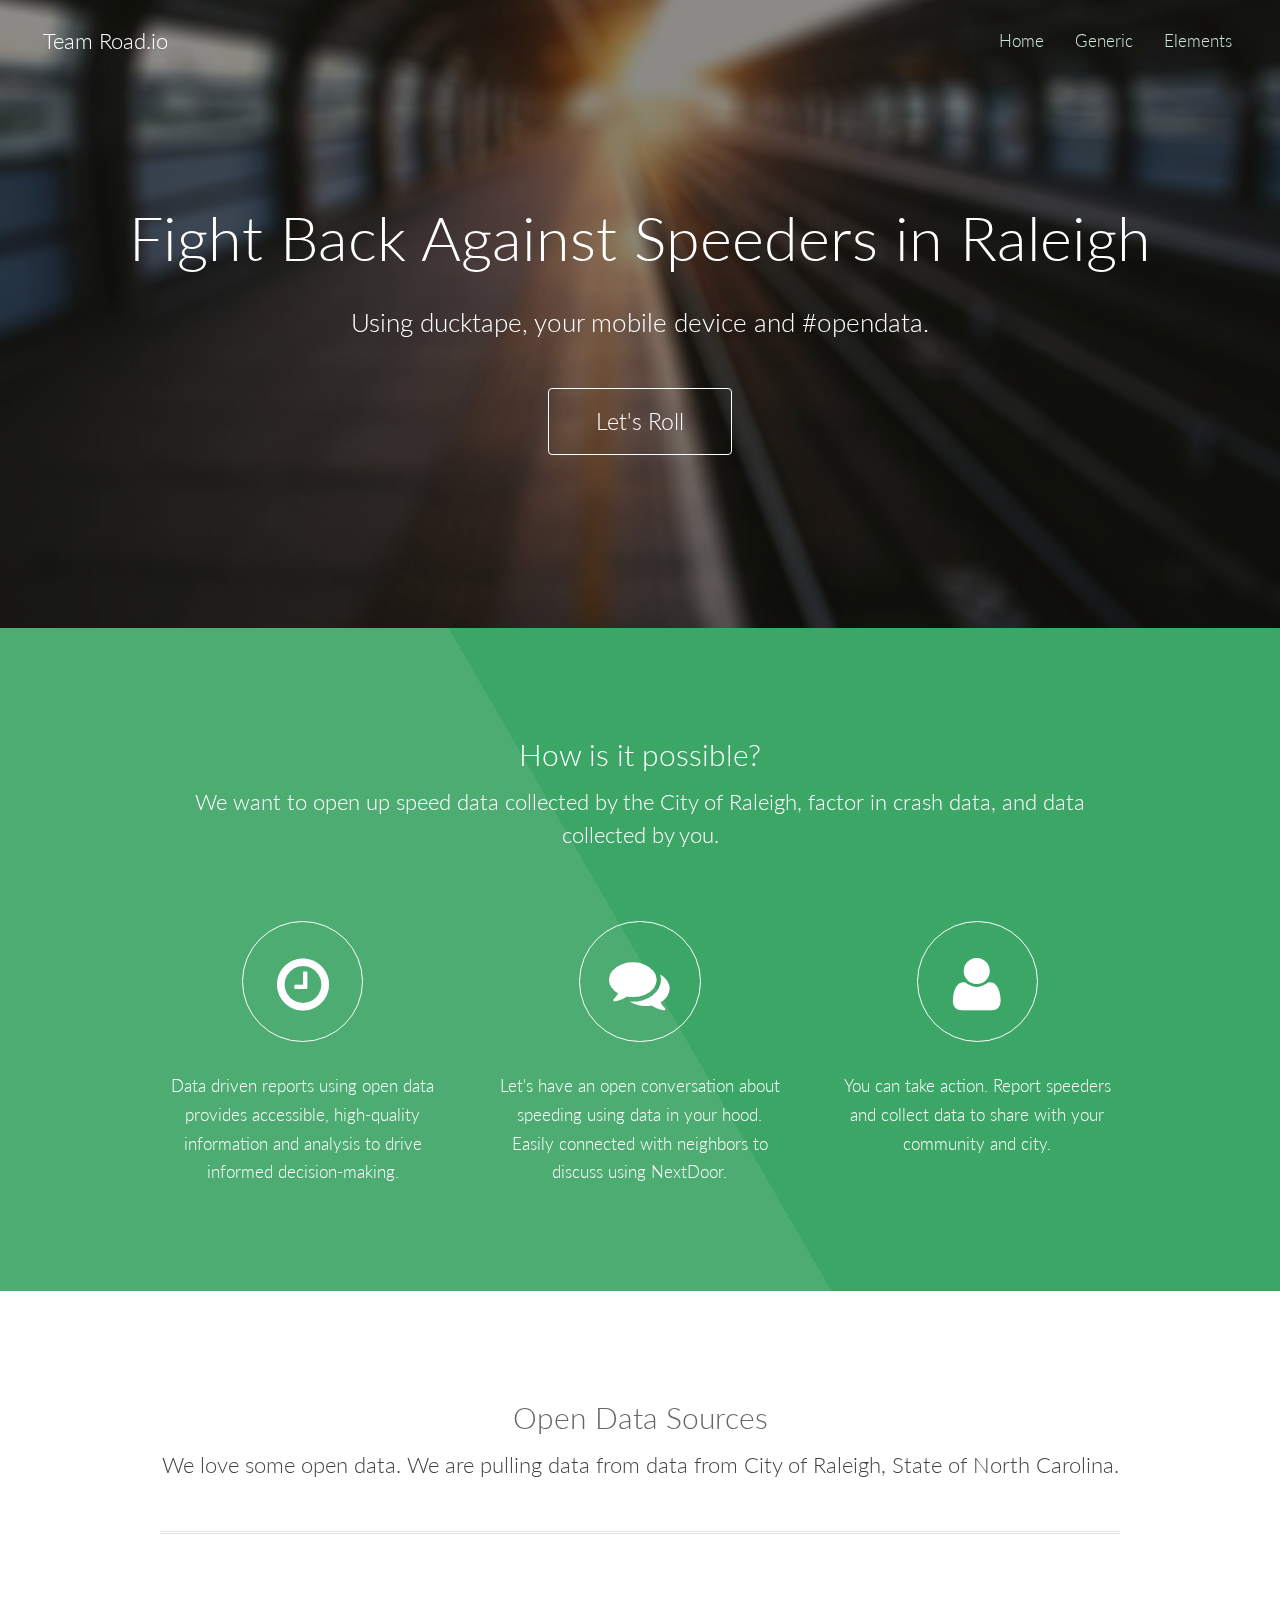
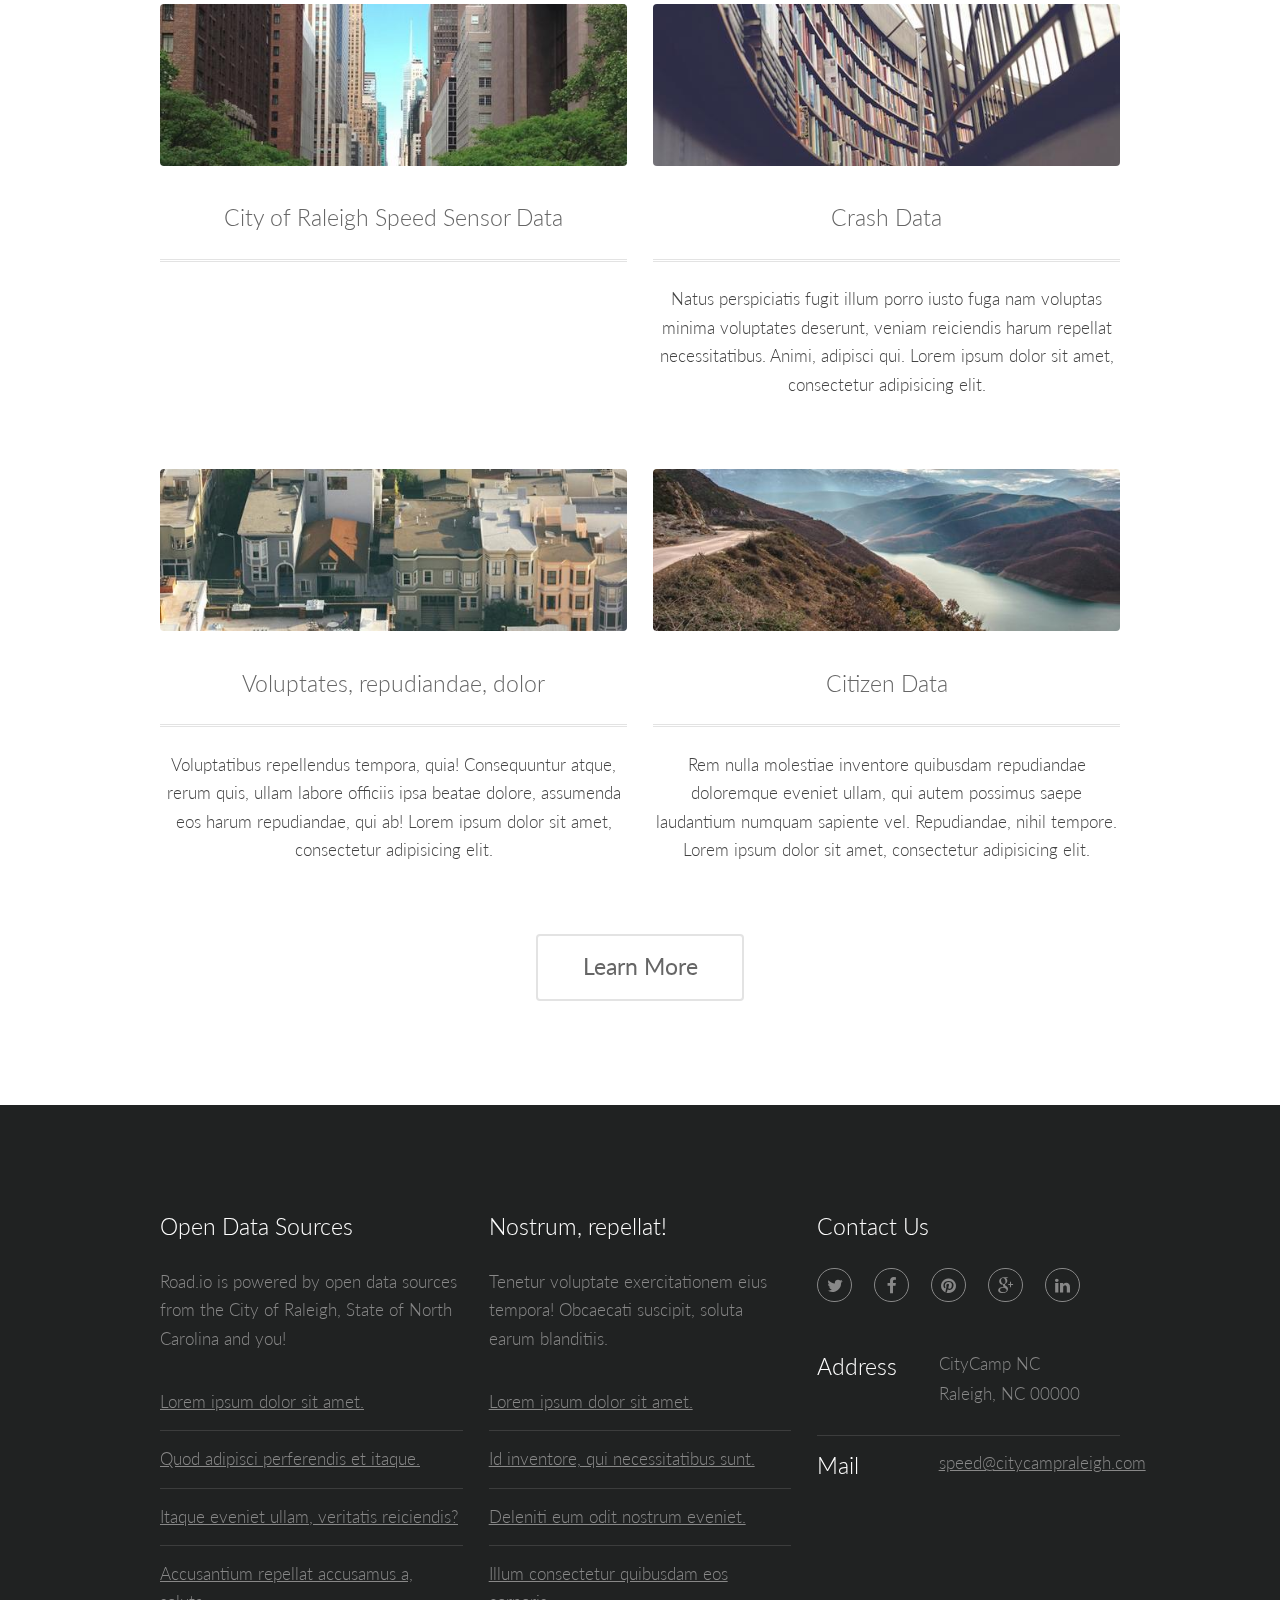
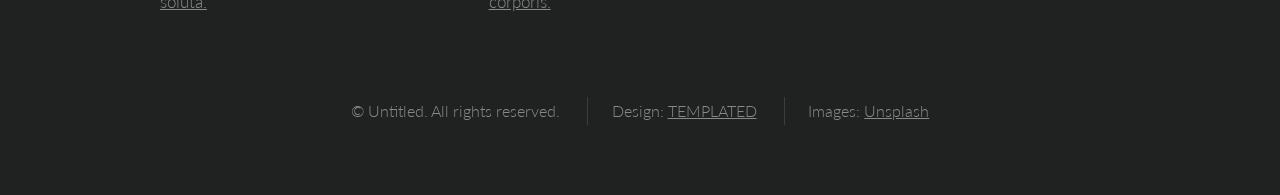
==== commit c607c85f: "removed boundaris" ====
--- a/about/index.html
+++ b/about/index.html
@@ -7,7 +7,7 @@
 <html lang="en">
 	<head>
 		<meta charset="UTF-8">
-		<title>Speeders Suck</title>
+		<title>Team Road.io</title>
 		<meta http-equiv="content-type" content="text/html; charset=utf-8" />
 		<meta name="description" content="" />
 		<meta name="keywords" content="" />
@@ -27,7 +27,7 @@
 
 		<!-- Header -->
 			<header id="header">
-				<h1><a href="index.html">Speeders Suck</a></h1>
+				<h1><a href="index.html">Team Road.io</a></h1>
 				<nav id="nav">
 					<ul>
 						<li><a href="index.html">Home</a></li>
@@ -40,7 +40,7 @@
 		<!-- Banner -->
 			<section id="banner">
 				<h2>Fight Back Against Speeders in Raleigh</h2>
-				<p>Using duck tap, your mobile device and #opendata.</p>
+				<p>Using ducktape, your mobile device and #opendata.</p>
 				<ul class="actions">
 					<li>
 						<a href="#" class="button big">Let's Roll</a>
@@ -52,8 +52,8 @@
 			<section id="one" class="wrapper style1 align-center">
 				<div class="container">
 					<header>
-						<h2>Consectetur adipisicing elit</h2>
-						<p>Whatever</p>
+						<h2>How is it possible?</h2>
+						<p>We want to open up speed data collected by the City of Raleigh, factor in crash data, and data collected by you.</p>
 					</header>
 					<div class="row 200%">
 						<section class="4u 12u$(small)">
@@ -62,7 +62,7 @@
 						</section>
 						<section class="4u 12u$(small)">
 							<i class="icon big rounded fa-comments"></i>
-							<p>Let's have an open conversation about speeding in your hood. We help you bring #opendata to the watercooler using NextDoor.</p>
+							<p>Let's have an open conversation about speeding using data in your hood. Easily connected with neighbors to discuss using NextDoor.</p>
 						</section>
 						<section class="4u$ 12u$(small)">
 							<i class="icon big rounded fa-user"></i>
@@ -76,18 +76,18 @@
 			<section id="two" class="wrapper style2 align-center">
 				<div class="container">
 					<header>
-						<h2>Lorem ipsum dolor sit</h2>
-						<p>Lorem ipsum dolor sit amet, consectetur adipisicing elit. Distinctio, autem.</p>
+						<h2>Open Data Sources</h2>
+						<p>We love some open data. We are pulling data from data from City of Raleigh, State of North Carolina.</p>
 					</header>
 					<div class="row">
 						<section class="feature 6u 12u$(small)">
 							<img class="image fit" src="images/pic01.jpg" alt="" />
-							<h3 class="title">Lorem ipsum dolor</h3>
-							<p>Lorem ipsum dolor sit amet, consectetur adipisicing elit. Dolore ipsa voluptate, quae quibusdam. Doloremque similique, reiciendis sit quibusdam aperiam? Lorem ipsum dolor sit amet, consectetur adipisicing elit.</p>
+							<h3 class="title">City of Raleigh Speed Sensor Data</h3>
+							<p></p>
 						</section>
 						<section class="feature 6u$ 12u$(small)">
 							<img class="image fit" src="images/pic02.jpg" alt="" />
-							<h3 class="title">Esse, fugiat, in</h3>
+							<h3 class="title">Crash Data</h3>
 							<p>Natus perspiciatis fugit illum porro iusto fuga nam voluptas minima voluptates deserunt, veniam reiciendis harum repellat necessitatibus. Animi, adipisci qui. Lorem ipsum dolor sit amet, consectetur adipisicing elit.</p>
 						</section>
 						<section class="feature 6u 12u$(small)">
@@ -97,7 +97,7 @@
 						</section>
 						<section class="feature 6u$ 12u$(small)">
 							<img class="image fit" src="images/pic04.jpg" alt="" />
-							<h3 class="title">Eveniet, reiciendis, veniam</h3>
+							<h3 class="title">Citizen Data</h3>
 							<p>Rem nulla molestiae inventore quibusdam repudiandae doloremque eveniet ullam, qui autem possimus saepe laudantium numquam sapiente vel. Repudiandae, nihil tempore. Lorem ipsum dolor sit amet, consectetur adipisicing elit.</p>
 						</section>
 					</div>
@@ -116,8 +116,8 @@
 				<div class="container">
 					<div class="row">
 						<section class="4u 6u(medium) 12u$(small)">
-							<h3>Lorem ipsum</h3>
-							<p>Lorem ipsum dolor sit amet, consectetur adipisicing elit. Assumenda, cumque!</p>
+							<h3>Open Data Sources</h3>
+							<p>Road.io is powered by open data sources from the City of Raleigh, State of North Carolina and you!</p>
 							<ul class="alt">
 								<li><a href="#">Lorem ipsum dolor sit amet.</a></li>
 								<li><a href="#">Quod adipisci perferendis et itaque.</a></li>
